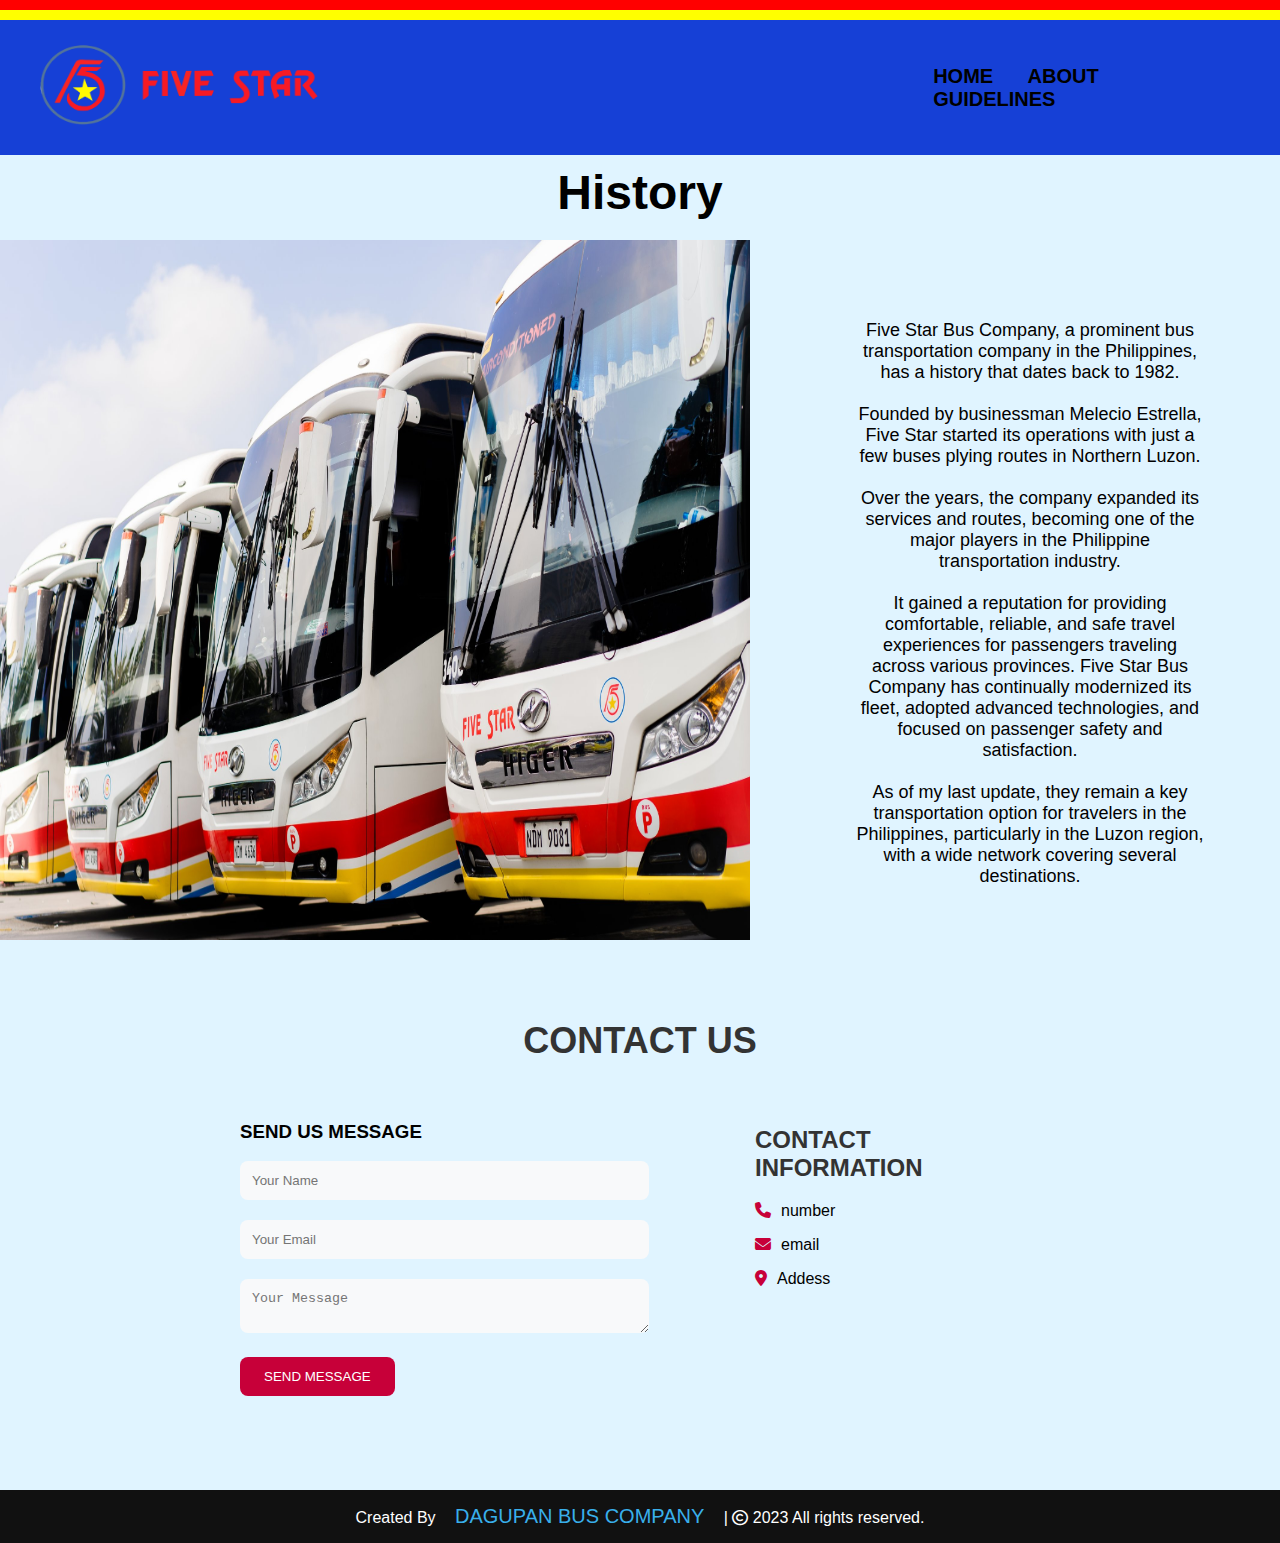
==== five_star/fivestar_about/about.html @ 396f8b7b "pag papatuloy ng fivestar" ====
<!DOCTYPE html>
<html lang="en">
  <head>
    <meta charset="UTF-8" />
    <meta name="viewport" content="width=device-width, initial-scale=1.0" />
    <link rel="stylesheet" href="about.css" />
    <link
      rel="stylesheet"
      href="https://cdnjs.cloudflare.com/ajax/libs/font-awesome/6.4.2/css/all.min.css"
    />
    <title>About</title>
  </head>
  <body>
    <section>
      <nav>
        <div class="red"></div>
        <div class="orange"></div>
        <div class="header">
          <div class="logo">
            <a href="#"
              ><img
                src="/five_star/fivestar_img/fivestar_logo.png"
                height="80px"
                width="100%"
            /></a>
          </div>
          <div class="header-container">
            <a href="/five_star/fivestar.html">Home</a>
            <a href="#">About</a>
            <a href="/five_star/fivestar_guidelines/guidelines.html"
              >Guidelines</a
            >
          </div>
        </div>
      </nav>
    </section>
    <section class="history" id="history">
      <div class="history-title">
        <h1>History</h1>
      </div>
      <div class="history-container">
        <div class="wrap-history">
          <img
            class="history-image"
            src="/five_star/fivestar_img/fivestar.jpg"
            alt="This is the image for the history"
            width="750px"
            height="700px"
          />
          <p class="history-paragraph">
            Five Star Bus Company, a prominent bus transportation company in the
            Philippines, has a history that dates back to 1982.
            <br /><br />Founded by businessman Melecio Estrella, Five Star
            started its operations with just a few buses plying routes in
            Northern Luzon.
            <br />
            <br />Over the years, the company expanded its services and routes,
            becoming one of the major players in the Philippine transportation
            industry. <br /><br />It gained a reputation for providing
            comfortable, reliable, and safe travel experiences for passengers
            traveling across various provinces. Five Star Bus Company has
            continually modernized its fleet, adopted advanced technologies, and
            focused on passenger safety and satisfaction. <br /><br />
            As of my last update, they remain a key transportation option for
            travelers in the Philippines, particularly in the Luzon region, with
            a wide network covering several destinations.
          </p>
        </div>
      </div>
    </section>
    <section class="contact">
      <div class="contact-container">
        <h2>CONTACT US</h2>
        <div class="contact-wrapper">
          <div class="contact-form">
            <h3>SEND US MESSAGE</h3>
            <form>
              <div class="form-group">
                <input type="text" name="name" placeholder="Your Name" />
              </div>
              <div class="form-group">
                <input type="email" name="email" placeholder="Your Email" />
              </div>
              <div class="form-group">
                <textarea name="message" placeholder="Your Message"></textarea>
              </div>
              <button type="submit">SEND MESSAGE</button>
            </form>
          </div>
          <div class="contact-info">
            <h3>CONTACT INFORMATION</h3>
            <p><i class="fas fa-phone"></i>number</p>
            <p><i class="fas fa-envelope"></i>email</p>
            <p><i class="fas fa-map-marker-alt"></i>Addess</p>
          </div>
        </div>
      </div>
    </section>

    <footer>
      <span
        >Created By <a href="/src/index.html">Dagupan Bus Company</a> |
        <span class="far fa-copyright"></span> 2023 All rights reserved.</span
      >
    </footer>
  </body>
</html>
---- five_star/fivestar_about/about.css ----
/* Start of the Header */
body {
  margin: 0;
  padding: 0;
  box-sizing: border-box;
  font-family: sans-serif;
}

.header {
  display: flex;
  align-items: center;
  padding: 25px;
}

.red {
  background-color: red;
  padding: 5px;
}

.orange {
  background-color: yellow;
  padding: 5px;
}

a {
  text-decoration: none;
  color: black;
  cursor: pointer;
  font-size: 20px;
  transition: all 0.3s;
  margin: 15px;
  font-family: Arial, Helvetica, sans-serif;
  text-transform: uppercase;
}

a:hover {
  color: #c70039;
  transform: scale(0.1);
  transition: all 0.5s;
  font-size: 20px;
}

.header-container {
  font-weight: 600;
  margin-left: 50%;
}

nav {
  background-color: #1640d6;
}
/* End of the Header */
/* Star of the Footer */
footer {
  font-family: "Poppins", sans-serif;
}
footer {
  background: #111;
  padding: 15px 23px;
  color: #fff;
  text-align: center;
}
footer span a {
  color: #39afeb;
  text-decoration: none;
}
footer span a:hover {
  text-decoration: underline;
}
/* End of The Footer */

/* Start of Contact */
.contact {
  min-height: 50vh;
  background-color: #e0f4ff;
  padding: 50px;
  text-align: center;
}
.contact-container {
  max-width: 800px;
  margin: 0 auto;
}

.contact-container h2 {
  font-size: 36px;
  margin-bottom: 40px;
  color: #333;
}
.contact-wrapper {
  display: grid;
  grid-template-columns: repeat(2, 1fr);
  grid-gap: 30px;
}
.contact-form {
  text-align: left;
}
.contact-from h3 {
  font-size: 24px;
  margin-bottom: 20px;
  color: #333;
}
.form-group {
  margin-bottom: 20px;
}
input,
textarea {
  width: 100%;
  padding: 12px;
  border-radius: 8px;
  border: none;
  background-color: #f8f9fa;
  color: #333;
}
input:focus,
textarea:focus {
  outline: none;
  box-shadow: 0 0 8px #bbb;
}
button {
  display: inline-block;
  padding: 12px 24px;
  background-color: #c70039;
  color: #fff;
  border: none;
  border-radius: 8px;
  cursor: pointer;
  transition: 0.3s ease;
}
button:hover {
  background-color: #900c3f;
}

.contact-info {
  text-align: left;
  margin-left: 100px;
}

.contact-info h3 {
  font-size: 24px;
  margin-bottom: 20px;
  color: #333;
}
.cantact-info p {
  margin-bottom: 10px;
  color: #555;
}

.contact-info i {
  color: #c70039;
  margin-right: 10px;
}
@media screen and (max-width: 768px) {
  .contact-container {
    padding: 20px;
  }
  .contact-wrapper {
    grid-template-columns: 1fr;
  }
}
/* ENd of the Contact */

/* Start of the Body */
.history {
  font-family: Verdana, Geneva, Tahoma, sans-serif;
  background-color: #e0f4ff;
}

.history-container {
  max-width: 1500px;
  margin: 0 auto;
}

.wrap-history {
  display: flex;
  text-align: center;
  background-color: #e0f4ff;
}

.history-image {
  margin-right: 30px;
  margin-top: 20px;
}

.history-paragraph {
  text-align: center;
  margin-left: 75px;
  margin-right: 75px;
  margin-top: 100px;
  font-size: 18px;
}
h1 {
  font-family: "Lucida Sans", "Lucida Sans Regular", "Lucida Grande",
    "Lucida Sans Unicode", Geneva, Verdana, sans-serif;
  text-align: center;
  padding: 0;
  margin: 0;
}

.history-title {
  font-size: 24px;
  padding-top: 10px;
}

/* End of the Body */
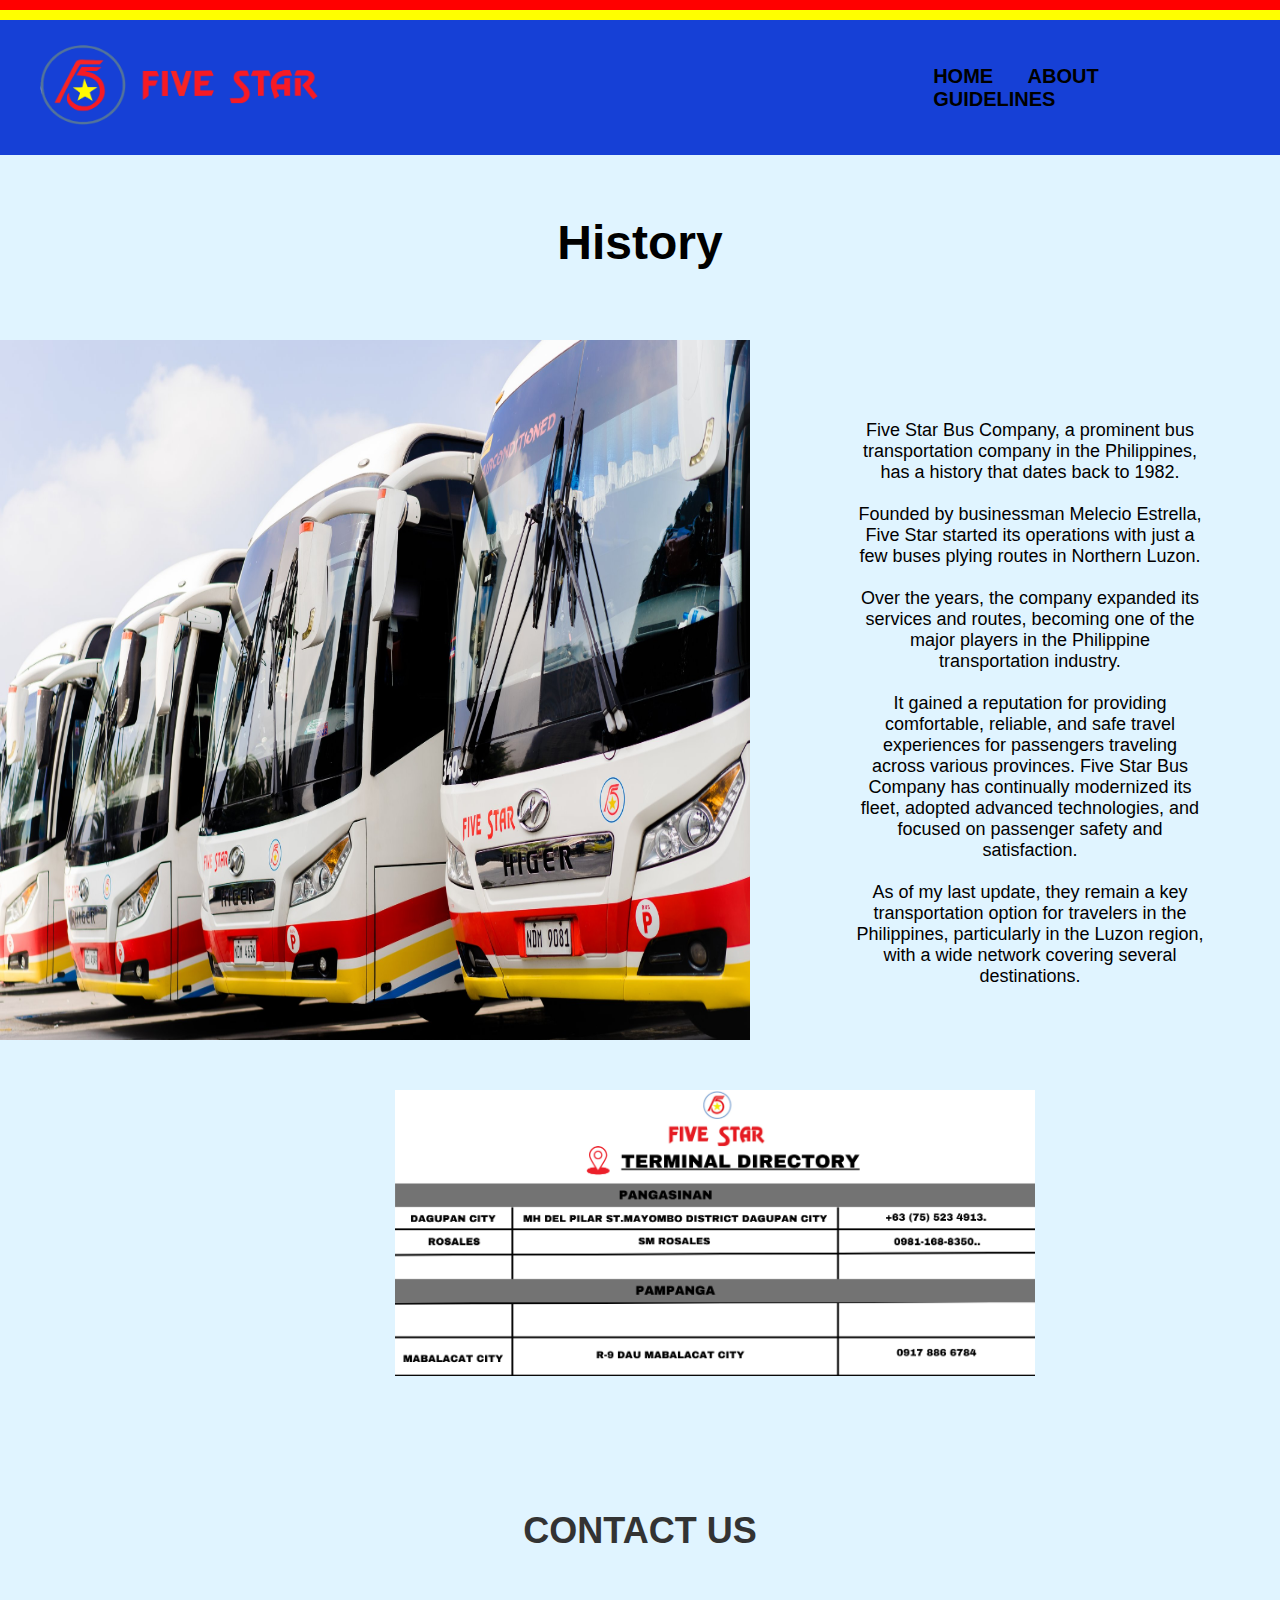
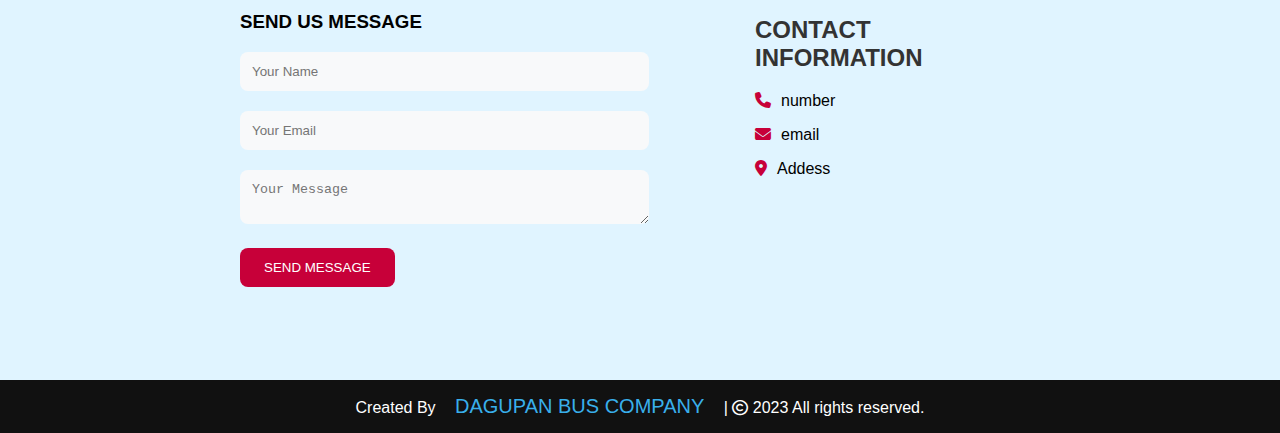
==== commit 8050bce6: "Shesh Malapit na" ====
--- a/five_star/fivestar_about/about.html
+++ b/five_star/fivestar_about/about.html
@@ -66,8 +66,15 @@
             a wide network covering several destinations.
           </p>
         </div>
+        <img
+          src="/img/five_star.png"
+          alt="This is the terminal Directory"
+          width="50%"
+          class="directory"
+        />
       </div>
     </section>
+    <section></section>
     <section class="contact">
       <div class="contact-container">
         <h2>CONTACT US</h2>
--- a/five_star/fivestar_about/about.css
+++ b/five_star/fivestar_about/about.css
@@ -191,7 +191,7 @@
   font-family: "Lucida Sans", "Lucida Sans Regular", "Lucida Grande",
     "Lucida Sans Unicode", Geneva, Verdana, sans-serif;
   text-align: center;
-  padding: 0;
+  padding: 50px;
   margin: 0;
 }
 
@@ -200,4 +200,11 @@
   padding-top: 10px;
 }
 
+.directory {
+  margin-left: 395px;
+  margin-top: 50px;
+  margin-bottom: 50px;
+  background-color: #39afeb;
+}
+
 /* End of the Body */
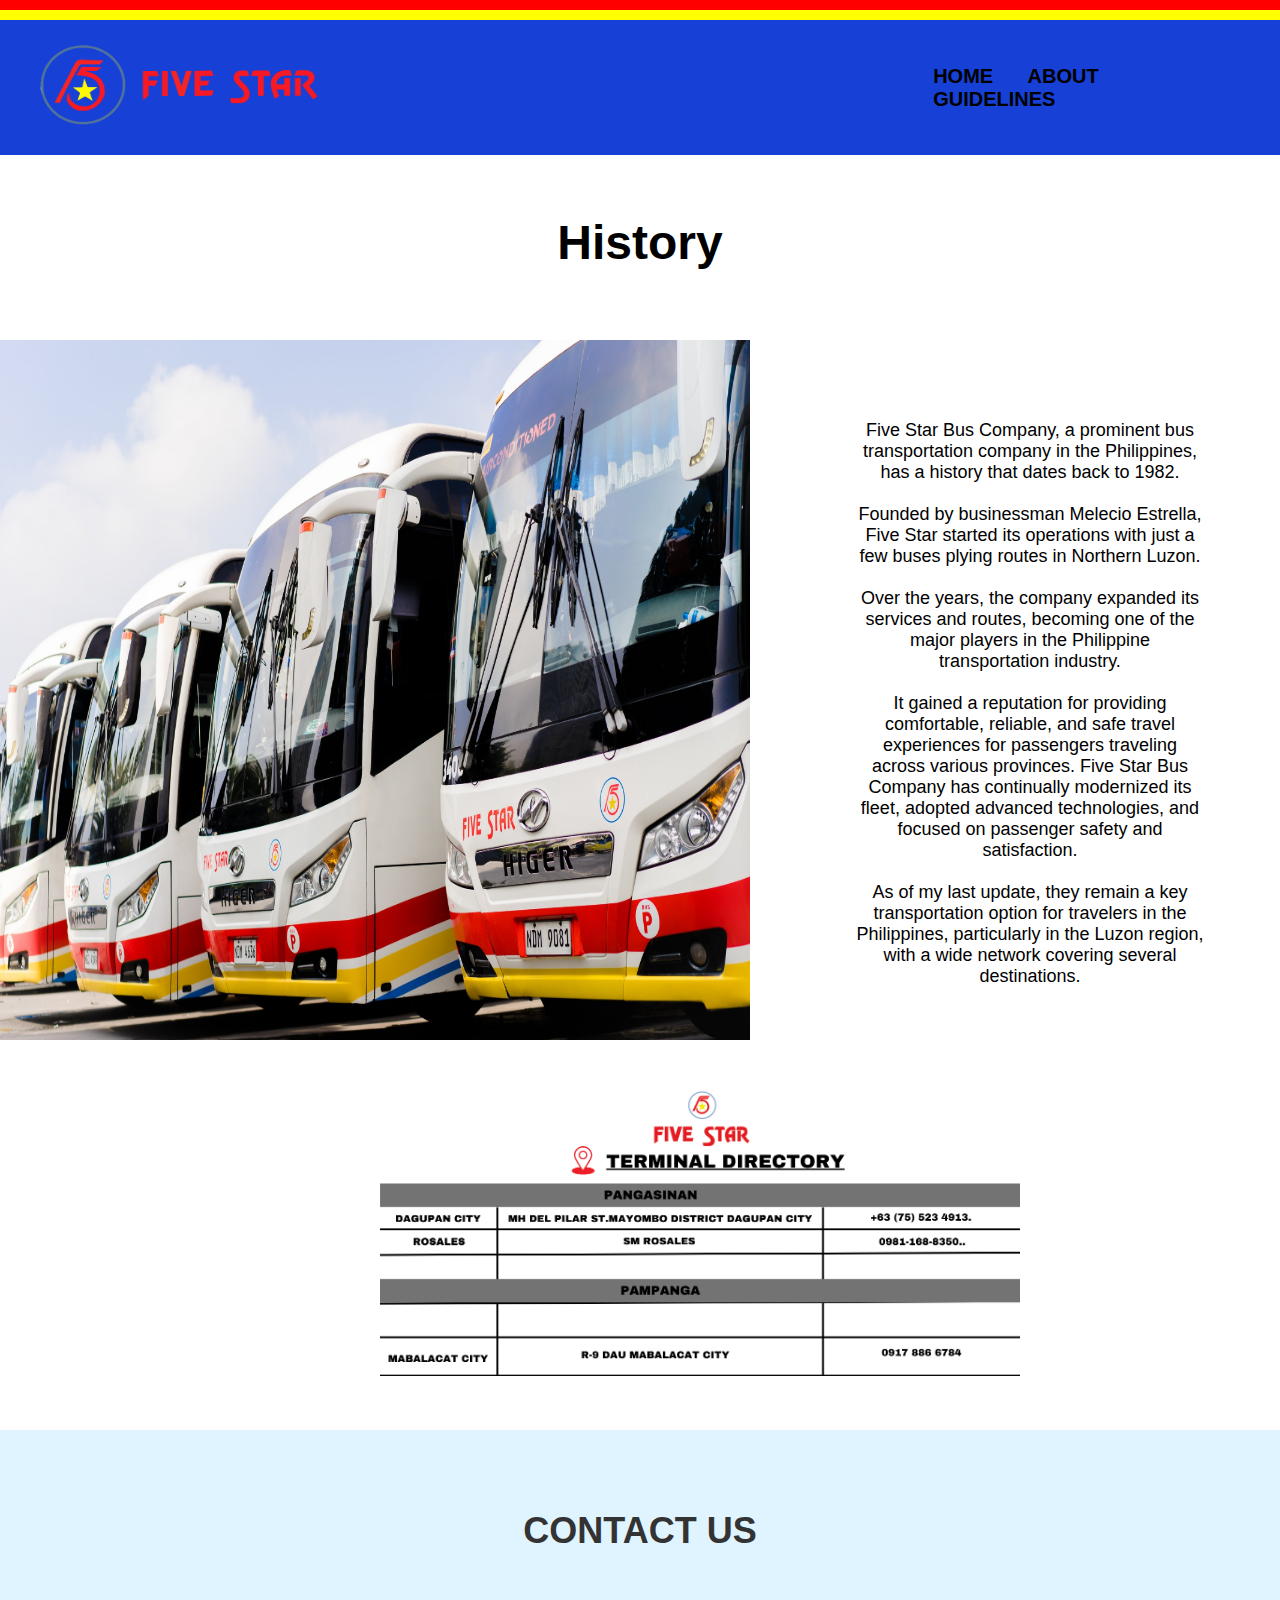
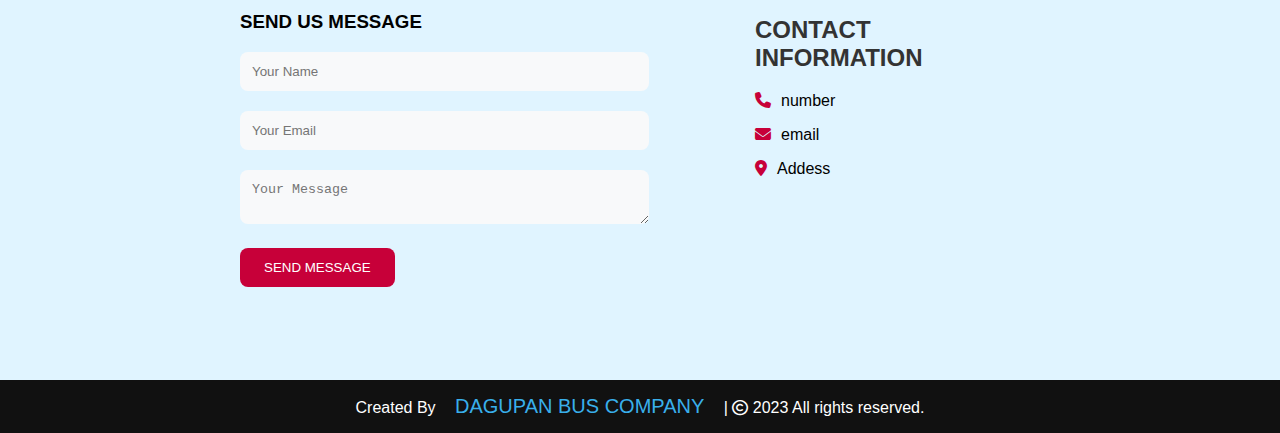
==== commit cf900cea: "right to the left" ====
--- a/five_star/fivestar_about/about.html
+++ b/five_star/fivestar_about/about.html
@@ -34,6 +34,7 @@
         </div>
       </nav>
     </section>
+
     <section class="history" id="history">
       <div class="history-title">
         <h1>History</h1>
@@ -74,7 +75,7 @@
         />
       </div>
     </section>
-    <section></section>
+
     <section class="contact">
       <div class="contact-container">
         <h2>CONTACT US</h2>
--- a/five_star/fivestar_about/about.css
+++ b/five_star/fivestar_about/about.css
@@ -161,7 +161,6 @@
 /* Start of the Body */
 .history {
   font-family: Verdana, Geneva, Tahoma, sans-serif;
-  background-color: #e0f4ff;
 }
 
 .history-container {
@@ -172,7 +171,6 @@
 .wrap-history {
   display: flex;
   text-align: center;
-  background-color: #e0f4ff;
 }
 
 .history-image {
@@ -201,7 +199,7 @@
 }
 
 .directory {
-  margin-left: 395px;
+  margin-left: 380px;
   margin-top: 50px;
   margin-bottom: 50px;
   background-color: #39afeb;
